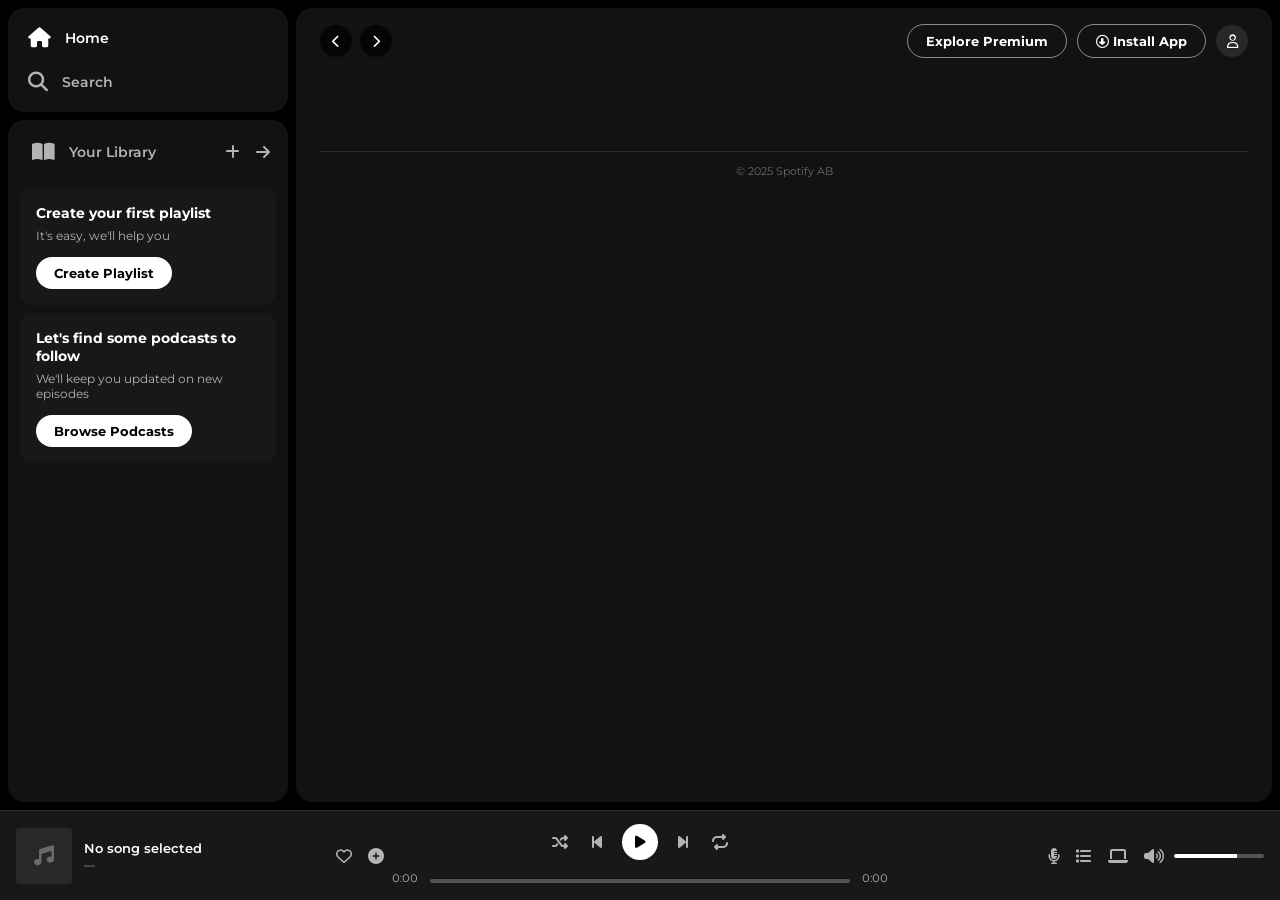
==== web/index.html @ 6a125e08 "." ====
<!DOCTYPE html>
<html lang="en">
<head>
  <meta charset="UTF-8" />
  <meta name="viewport" content="width=device-width, initial-scale=1.0" />
  <title>Spotify – Web Player</title>
  <link rel="stylesheet" href="style.css" />
  <link rel="preconnect" href="https://fonts.googleapis.com" />
  <link rel="preconnect" href="https://fonts.gstatic.com" crossorigin />
  <link href="https://fonts.googleapis.com/css2?family=Circular+Std:wght@400;500;700&family=Montserrat:wght@400;500;600;700;800&display=swap" rel="stylesheet" />
  <link rel="icon" type="image/png" href="./src/assets/images/logo.png">
  <!-- Font Awesome -->
  <link rel="stylesheet" href="https://cdnjs.cloudflare.com/ajax/libs/font-awesome/6.5.0/css/all.min.css" />
  <link rel="stylesheet" href="https://cdnjs.cloudflare.com/ajax/libs/font-awesome/6.5.0/css/all.min.css" integrity="sha512-..." crossorigin="anonymous" referrerpolicy="no-referrer" />
  <meta name="viewport" content="width=device-width, initial-scale=1.0, maximum-scale=1.0, user-scalable=no">
</head>
<body>

  <!-- ========== SIDEBAR ========== -->
  <aside class="sidebar" id="sidebar">
    <div class="sidebar-inner">

      <!-- Nav links -->
      <nav class="nav">
        <a href="#" class="nav-option active" data-section="home">
          <i class="fa-solid fa-house"></i>
          <span>Home</span>
        </a>
        <a href="#" class="nav-option" data-section="search">
          <i class="fa-solid fa-magnifying-glass"></i>
          <span>Search</span>
        </a>
      </nav>

      <!-- Library -->
      <div class="library">
        <div class="library-header">
          <div class="nav-option" style="opacity:1">
            <i class="fa-solid fa-book-open"></i>
            <span>Your Library</span>
          </div>
          <div class="library-actions">
            <button class="icon-btn" title="Create playlist"><i class="fa-solid fa-plus"></i></button>
            <button class="icon-btn" title="Expand"><i class="fa-solid fa-arrow-right"></i></button>
          </div>
        </div>

        <!-- Promo boxes -->
        <div class="promo-box">
          <p class="promo-title">Create your first playlist</p>
          <p class="promo-sub">It's easy, we'll help you</p>
          <button class="pill-btn">Create Playlist</button>
        </div>
        <div class="promo-box">
          <p class="promo-title">Let's find some podcasts to follow</p>
          <p class="promo-sub">We'll keep you updated on new episodes</p>
          <button class="pill-btn">Browse Podcasts</button>
        </div>

        <!-- Playlist items (populated by JS) -->
        <div class="playlist-list" id="playlist-list"></div>
      </div>
    </div>
  </aside>

  <!-- ========== MAIN CONTENT ========== -->
  <main class="main-content" id="main-content">

    <!-- Sticky top nav -->
    <div class="sticky-nav">
      <div class="sticky-nav-left">
        <button class="nav-arrow-btn" id="btn-back"><i class="fa-solid fa-chevron-left"></i></button>
        <button class="nav-arrow-btn" id="btn-fwd"><i class="fa-solid fa-chevron-right"></i></button>
      </div>
      <div class="sticky-nav-right">
        <button class="pill-btn outline hide" id="btn-premium">Explore Premium</button>
        <button class="pill-btn outline" id="btn-install"><i class="fa-regular fa-circle-down"></i> Install App</button>
        <button class="user-btn" id="btn-user"><i class="fa-regular fa-user"></i></button>
      </div>
    </div>

    <!-- Search bar (shown on search section) -->
    <div class="search-section" id="search-section" style="display:none">
      <div class="search-wrapper">
        <i class="fa-solid fa-magnifying-glass search-icon-inner"></i>
        <input type="text" id="search-input" class="search-input" placeholder="What do you want to listen to?" />
      </div>
      <div class="search-results" id="search-results"></div>
    </div>

    <!-- Home section -->
    <div class="home-section" id="home-section">

      <!-- Greeting -->
      <div class="greeting-row" id="greeting-row"></div>

      <!-- Quick picks row -->
      <div class="quick-picks" id="quick-picks"></div>

      <!-- Sections filled by API mock -->
      <div id="sections-container"></div>

      <!-- Footer -->
      <footer class="footer">
        <div class="footer-line"></div>
        <p class="footer-text">© 2025 Spotify AB</p>
      </footer>
    </div>
  </main>

  <!-- ========== MUSIC PLAYER ========== -->
  <div class="music-player" id="music-player">

    <!-- Album info -->
    <div class="album-section">
      <div class="album-art-wrap">
        <img src="" alt="Album Art" class="album-img" id="album-img" />
        <div class="album-art-placeholder" id="album-placeholder">
          <i class="fa-solid fa-music"></i>
        </div>
      </div>
      <div class="album-info">
        <p class="song-title" id="song-title">No song selected</p>
        <p class="artist-name" id="artist-name">—</p>
      </div>
      <div class="album-actions">
        <button class="icon-btn" id="btn-like" title="Save to Liked Songs"><i class="fa-regular fa-heart"></i></button>
        <button class="icon-btn hide" title="Add to queue"><i class="fa-solid fa-circle-plus"></i></button>
      </div>
    </div>

    <!-- Player controls -->
    <div class="player-section">
      <div class="player-controls">
        <button class="ctrl-btn" id="btn-shuffle" title="Shuffle"><i class="fa-solid fa-shuffle"></i></button>
        <button class="ctrl-btn" id="prev-btn" title="Previous"><i class="fa-solid fa-backward-step"></i></button>
        <button class="play-pause-btn" id="play-btn" title="Play/Pause">
          <i class="fa-solid fa-play" id="play-icon"></i>
        </button>
        <button class="ctrl-btn" id="next-btn" title="Next"><i class="fa-solid fa-forward-step"></i></button>
        <button class="ctrl-btn" id="btn-repeat" title="Repeat"><i class="fa-solid fa-repeat"></i></button>
      </div>
      <div class="playback-bar">
        <span class="time-label" id="curr-time">0:00</span>
        <div class="progress-wrap">
          <input type="range" id="progress-bar" class="progress-bar" min="0" max="100" step="0.1" value="0" />
        </div>
        <span class="time-label" id="tot-time">0:00</span>
      </div>
    </div>

    <!-- Volume & extras -->
    <div class="controls-section">
      <button class="ctrl-btn hide" title="Now Playing View"><i class="fa-solid fa-microphone-lines"></i></button>
      <button class="ctrl-btn hide" title="Queue"><i class="fa-solid fa-list"></i></button>
      <button class="ctrl-btn hide" title="Connect to device"><i class="fa-solid fa-laptop"></i></button>
      <div class="volume-group">
        <button class="ctrl-btn" id="btn-mute" title="Mute"><i class="fa-solid fa-volume-high" id="vol-icon"></i></button>
        <input type="range" id="volumeSlider" min="0" max="1" step="0.01" value="0.7" />
      </div>
    </div>
  </div>

  <!-- Hidden audio element -->
  <audio id="audio"></audio>

  <script type="module" src="config.js"></script>
</body>
</html>
---- web/style.css ----
/* ===== RESET & BASE ===== */
*, *::before, *::after { box-sizing: border-box; margin: 0; padding: 0; }

:root {
  --bg-black:     #000000;
  --bg-dark:      #121212;
  --bg-card:      #181818;
  --bg-card-hover:#282828;
  --bg-player:    #181818;
  --accent:       #1DB954;
  --accent-hover: #1ed760;
  --text-primary: #FFFFFF;
  --text-secondary: #b3b3b3;
  --text-muted:   #6a6a6a;
  --border:       rgba(255,255,255,0.1);
  --sidebar-w:    280px;
  --player-h:     90px;
  --radius-sm:    6px;
  --radius-md:    12px;
  --radius-lg:    16px;
  --transition:   0.2s ease;
}

html { scroll-behavior: smooth; }

body {
  font-family: 'Montserrat', sans-serif;
  background: var(--bg-black);
  color: var(--text-primary);
  overflow: hidden;
  height: 100vh;
}

/* ===== LAYOUT GRID ===== */
.layout {
  display: grid;
  grid-template-columns: var(--sidebar-w) 1fr;
  grid-template-rows: 1fr var(--player-h);
  height: 100vh;
  gap: 8px;
  padding: 8px 8px 0 8px;
}

/* ===== SCROLLBAR ===== */
::-webkit-scrollbar { width: 6px; }
::-webkit-scrollbar-track { background: transparent; }
::-webkit-scrollbar-thumb { background: rgba(255,255,255,0.2); border-radius: 3px; }
::-webkit-scrollbar-thumb:hover { background: rgba(255,255,255,0.4); }

/* ===== SIDEBAR ===== */
.sidebar {
  grid-column: 1;
  grid-row: 1;
  display: flex;
  flex-direction: column;
  gap: 8px;
  overflow: hidden;
}

.sidebar-inner {
  display: flex;
  flex-direction: column;
  height: 100%;
  overflow: hidden;
}

.logo-area {
  background: var(--bg-dark);
  border-radius: var(--radius-lg);
  padding: 20px 20px 12px;
}

/* ===== NAV ===== */
.nav {
  background: var(--bg-dark);
  border-radius: var(--radius-lg);
  padding: 10px 8px;
  display: flex;
  flex-direction: column;
  gap: 4px;
  margin-top: 0;
}

.nav-option {
  display: flex;
  align-items: center;
  gap: 14px;
  padding: 10px 12px;
  border-radius: var(--radius-sm);
  color: var(--text-secondary);
  text-decoration: none;
  font-size: 14px;
  font-weight: 600;
  transition: color var(--transition), background var(--transition);
  cursor: pointer;
  user-select: none;
}

.nav-option:hover { color: var(--text-primary); background: rgba(255,255,255,0.05); }
.nav-option.active { color: var(--text-primary); }
.nav-option i { font-size: 20px; flex-shrink: 0; }

/* ===== LIBRARY ===== */
.library {
  background: var(--bg-dark);
  border-radius: var(--radius-lg);
  padding: 12px 8px;
  flex: 1;
  overflow-y: auto;
  margin-top: 8px;
}

.library-header {
  display: flex;
  justify-content: space-between;
  align-items: center;
  padding: 0 4px 8px;
}

.library-actions {
  display: flex;
  gap: 4px;
}

/* ===== PROMO BOXES ===== */
.promo-box {
  background: var(--bg-card);
  border-radius: var(--radius-md);
  padding: 16px;
  margin: 8px 4px;
}

.promo-title { font-size: 14px; font-weight: 700; margin-bottom: 6px; }
.promo-sub   { font-size: 12px; color: var(--text-secondary); margin-bottom: 14px; }

/* ===== PLAYLIST LIST ===== */
.playlist-list { padding: 4px; }
.playlist-item {
  display: flex;
  align-items: center;
  gap: 12px;
  padding: 8px;
  border-radius: var(--radius-sm);
  cursor: pointer;
  transition: background var(--transition);
}
.playlist-item:hover { background: var(--bg-card-hover); }
.playlist-item img {
  width: 44px;
  height: 44px;
  border-radius: 4px;
  object-fit: cover;
  flex-shrink: 0;
}
.playlist-item-info { overflow: hidden; }
.playlist-item-name  { font-size: 13px; font-weight: 600; white-space: nowrap; overflow: hidden; text-overflow: ellipsis; }
.playlist-item-meta  { font-size: 11px; color: var(--text-secondary); }

/* ===== MAIN CONTENT ===== */
.main-content {
  grid-column: 2;
  grid-row: 1;
  background: var(--bg-dark);
  border-radius: var(--radius-lg);
  overflow-y: auto;
  padding: 0 24px 40px;
  position: relative;
}

/* ===== STICKY NAV ===== */
.sticky-nav {
  position: sticky;
  top: 0;
  background: var(--bg-dark);
  display: flex;
  justify-content: space-between;
  align-items: center;
  padding: 16px 0;
  z-index: 100;
  border-bottom: 1px solid transparent;
  transition: border-color 0.3s;
}

.sticky-nav.scrolled { border-bottom-color: var(--border); }

.sticky-nav-left { display: flex; gap: 8px; }
.sticky-nav-right { display: flex; align-items: center; gap: 10px; }

.nav-arrow-btn {
  width: 32px; height: 32px;
  border-radius: 50%;
  background: rgba(0,0,0,0.7);
  border: none;
  color: var(--text-primary);
  cursor: pointer;
  display: flex; align-items: center; justify-content: center;
  font-size: 13px;
  transition: background var(--transition);
}
.nav-arrow-btn:hover { background: rgba(255,255,255,0.15); }

.user-btn {
  width: 32px; height: 32px;
  border-radius: 50%;
  background: #282828;
  border: none;
  color: var(--text-primary);
  cursor: pointer;
  display: flex; align-items: center; justify-content: center;
  font-size: 13px;
  transition: background var(--transition);
}
.user-btn:hover { background: #3e3e3e; transform: scale(1.05); }

/* ===== GREETING ===== */
.greeting-row {
  margin-bottom: 20px;
}

.greeting-row h1 {
  font-size: 28px;
  font-weight: 800;
  margin-bottom: 0;
}

/* ===== QUICK PICKS ===== */
.quick-picks {
  display: grid;
  grid-template-columns: repeat(auto-fill, minmax(220px, 1fr));
  gap: 8px;
  margin-bottom: 32px;
}

.quick-pick-card {
  background: var(--bg-card);
  border-radius: var(--radius-sm);
  display: flex;
  align-items: center;
  gap: 12px;
  cursor: pointer;
  overflow: hidden;
  transition: background var(--transition);
  position: relative;
}
.quick-pick-card:hover { background: var(--bg-card-hover); }

.quick-pick-img {
  width: 56px; height: 56px;
  object-fit: cover;
  flex-shrink: 0;
  background: #333;
  display: flex; align-items: center; justify-content: center;
  font-size: 22px;
  color: var(--text-secondary);
}

.quick-pick-img img {
  width: 100%; height: 100%;
  object-fit: cover;
}

.quick-pick-name {
  font-size: 13px;
  font-weight: 700;
  flex: 1;
  padding-right: 8px;
}

.quick-pick-play {
  position: absolute;
  right: 12px;
  width: 40px; height: 40px;
  border-radius: 50%;
  background: var(--accent);
  border: none;
  color: #000;
  font-size: 14px;
  cursor: pointer;
  display: flex; align-items: center; justify-content: center;
  opacity: 0;
  transform: translateY(4px);
  transition: opacity 0.2s, transform 0.2s, background 0.2s;
  box-shadow: 0 8px 16px rgba(0,0,0,0.3);
}
.quick-pick-card:hover .quick-pick-play {
  opacity: 1; transform: translateY(0);
}
.quick-pick-play:hover { background: var(--accent-hover); transform: scale(1.06) !important; }

/* ===== SECTION HEADERS ===== */
.section-header {
  display: flex;
  justify-content: space-between;
  align-items: center;
  margin: 0 0 16px;
}
.section-header h2 { font-size: 22px; font-weight: 800; }
.section-header a  {
  font-size: 12px;
  font-weight: 700;
  color: var(--text-secondary);
  text-decoration: none;
  text-transform: uppercase;
  letter-spacing: 0.1em;
  transition: color var(--transition);
}
.section-header a:hover { color: var(--text-primary); text-decoration: underline; }

/* ===== CARDS ROW ===== */
.cards-row {
  display: flex;
  gap: 16px;
  overflow-x: auto;
  padding-bottom: 16px;
  margin-bottom: 32px;
  scroll-snap-type: x mandatory;
}
.cards-row::-webkit-scrollbar { height: 0; }

/* ===== CARD ===== */
.card {
  background: var(--bg-card);
  border-radius: var(--radius-md);
  padding: 16px;
  min-width: 160px;
  max-width: 200px;
  flex-shrink: 0;
  cursor: pointer;
  scroll-snap-align: start;
  transition: background var(--transition);
  position: relative;
}
.card:hover { background: var(--bg-card-hover); }

.card-img-wrap {
  position: relative;
  margin-bottom: 14px;
}

.card-img {
  width: 100%;
  aspect-ratio: 1;
  border-radius: var(--radius-sm);
  object-fit: cover;
  display: block;
  background: #333;
}

.card-play-btn {
  position: absolute;
  bottom: 8px; right: 8px;
  width: 44px; height: 44px;
  border-radius: 50%;
  background: var(--accent);
  border: none;
  color: #000;
  font-size: 16px;
  cursor: pointer;
  display: flex; align-items: center; justify-content: center;
  opacity: 0;
  transform: translateY(8px);
  transition: opacity 0.25s, transform 0.25s, background 0.2s;
  box-shadow: 0 8px 24px rgba(0,0,0,0.5);
}
.card:hover .card-play-btn { opacity: 1; transform: translateY(0); }
.card-play-btn:hover { background: var(--accent-hover); transform: scale(1.06) !important; }

.card-title {
  font-size: 14px;
  font-weight: 700;
  margin-bottom: 4px;
  /* One line limit */
  white-space: nowrap;
  overflow: hidden;
  text-overflow: ellipsis;
  display: block; 
}

.card-info {
  font-size: 12px;
  color: var(--text-secondary);
  /* Two line limit */
  overflow: hidden;
  display: -webkit-box;
  -webkit-line-clamp: 2;
  -webkit-box-orient: vertical;
  /* Fallback for very old browsers */
  max-height: 36px; 
  line-height: 18px; 
}

/* Artist card circular image */
.card.artist .card-img { border-radius: 50%; }

/* ===== SEARCH ===== */
.search-section { padding: 0; margin-bottom: 24px; }

.search-wrapper {
  position: relative;
  margin-bottom: 24px;
}

.search-icon-inner {
  position: absolute;
  left: 16px; top: 50%;
  transform: translateY(-50%);
  color: var(--text-muted);
  font-size: 16px;
  pointer-events: none;
}

.search-input {
  width: 100%;
  padding: 14px 16px 14px 46px;
  background: #2a2a2a;
  border: none;
  border-radius: 30px;
  color: var(--text-primary);
  font-family: 'Montserrat', sans-serif;
  font-size: 14px;
  font-weight: 600;
  outline: none;
  transition: background var(--transition);
}
.search-input:focus { background: #333; }
.search-input::placeholder { color: var(--text-muted); }

.search-results { display: flex; flex-direction: column; gap: 6px; }

.search-result-item {
  display: flex;
  align-items: center;
  gap: 14px;
  padding: 8px 12px;
  border-radius: var(--radius-sm);
  cursor: pointer;
  transition: background var(--transition);
}
.search-result-item:hover { background: var(--bg-card-hover); }

.search-result-item img {
  width: 44px; height: 44px;
  border-radius: 4px;
  object-fit: cover;
  background: #333;
}
.search-result-info .result-name   { font-size: 14px; font-weight: 600; }
.search-result-info .result-artist { font-size: 12px; color: var(--text-secondary); }

/* ===== FOOTER ===== */
.footer {
  padding: 24px 0 60px;
  display: flex;
  flex-direction: column;
  align-items: center;
  gap: 12px;
}
.footer-line {
  width: 100%;
  height: 1px;
  background: var(--border);
}
.footer-text { font-size: 11px; color: var(--text-muted); }

/* ===== MUSIC PLAYER ===== */
.music-player {
  grid-column: 1 / -1;
  grid-row: 2;
  background: var(--bg-player);
  border-top: 1px solid var(--border);
  display: flex;
  align-items: center;
  justify-content: space-between;
  padding: 0 16px;
  height: var(--player-h);
  position: relative;
  z-index: 200;
}

/* Album section */
.album-section {
  display: flex;
  align-items: center;
  gap: 12px;
  width: 30%;
  min-width: 180px;
}

.album-art-wrap {
  position: relative;
  width: 56px; height: 56px;
  border-radius: 4px;
  overflow: hidden;
  flex-shrink: 0;
  background: #333;
}

.album-img {
  width: 100%; height: 100%;
  object-fit: cover;
  display: none;
}

.album-art-placeholder {
  width: 100%; height: 100%;
  display: flex; align-items: center; justify-content: center;
  background: #282828;
  color: var(--text-muted);
  font-size: 20px;
}

.album-info { flex: 1; overflow: hidden; }
.song-title  { font-size: 13px; font-weight: 600; white-space: nowrap; overflow: hidden; text-overflow: ellipsis; }
.artist-name { font-size: 11px; color: var(--text-secondary); margin-top: 2px; }
.album-actions { display: flex; gap: 4px; flex-shrink: 0; }

/* Player section */
.player-section {
  display: flex;
  flex-direction: column;
  align-items: center;
  gap: 8px;
  width: 40%;
}

.player-controls {
  display: flex;
  align-items: center;
  gap: 16px;
}

.ctrl-btn {
  background: none;
  border: none;
  color: var(--text-secondary);
  cursor: pointer;
  font-size: 16px;
  padding: 4px;
  transition: color var(--transition), transform var(--transition);
  display: flex; align-items: center; justify-content: center;
}
.ctrl-btn:hover { color: var(--text-primary); transform: scale(1.1); }
.ctrl-btn.active { color: var(--accent); }

.play-pause-btn {
  width: 36px; height: 36px;
  border-radius: 50%;
  background: var(--text-primary);
  border: none;
  color: #000;
  font-size: 14px;
  cursor: pointer;
  display: flex; align-items: center; justify-content: center;
  transition: transform 0.15s, background 0.15s;
  flex-shrink: 0;
}
.play-pause-btn:hover { transform: scale(1.07); background: #e0e0e0; }

/* Playback bar */
.playback-bar {
  display: flex;
  align-items: center;
  gap: 10px;
  width: 100%;
}

.time-label {
  font-size: 11px;
  color: var(--text-secondary);
  flex-shrink: 0;
  min-width: 30px;
  text-align: center;
  font-variant-numeric: tabular-nums;
}

.progress-wrap { flex: 1; position: relative; }

/* ===== RANGE INPUTS ===== */
input[type=range] {
  -webkit-appearance: none;
  appearance: none;
  width: 100%;
  height: 4px;
  background: #535353;
  border-radius: 2px;
  cursor: pointer;
  outline: none;
  transition: background 0.2s;
}

input[type=range]::-webkit-slider-thumb {
  -webkit-appearance: none;
  width: 12px; height: 12px;
  border-radius: 50%;
  background: #fff;
  opacity: 0;
  transition: opacity 0.2s, transform 0.2s;
}

.playback-bar:hover input[type=range]::-webkit-slider-thumb,
.volume-group:hover #volumeSlider::-webkit-slider-thumb {
  opacity: 1;
}

input[type=range]::-webkit-slider-thumb:hover { transform: scale(1.3); }

input[type=range]::-moz-range-thumb {
  width: 12px; height: 12px;
  border-radius: 50%;
  background: #fff;
  border: none;
  cursor: pointer;
}

/* Progress filled via JS custom property */
#progress-bar {
  background: linear-gradient(to right, #fff var(--val, 0%), #535353 var(--val, 0%));
}
#progress-bar:hover {
  background: linear-gradient(to right, var(--accent) var(--val, 0%), #535353 var(--val, 0%));
}
#progress-bar:hover::-webkit-slider-thumb { opacity: 1; }

#volumeSlider {
  width: 90px;
  background: linear-gradient(to right, #fff var(--val, 70%), #535353 var(--val, 70%));
}
#volumeSlider:hover {
  background: linear-gradient(to right, var(--accent) var(--val, 70%), #535353 var(--val, 70%));
}

/* Controls section */
.controls-section {
  display: flex;
  align-items: center;
  justify-content: flex-end;
  gap: 8px;
  width: 30%;
}

.volume-group {
  display: flex;
  align-items: center;
  gap: 6px;
}

/* ===== BUTTONS ===== */
.pill-btn {
  background: #fff;
  color: #000;
  border: none;
  border-radius: 100px;
  padding: 8px 18px;
  font-family: 'Montserrat', sans-serif;
  font-size: 13px;
  font-weight: 700;
  cursor: pointer;
  transition: transform 0.15s, background 0.15s;
  white-space: nowrap;
}
.pill-btn:hover { transform: scale(1.04); background: #e8e8e8; }

.pill-btn.outline {
  background: transparent;
  color: #fff;
  border: 1px solid rgba(255,255,255,0.5);
}
.pill-btn.outline:hover { border-color: #fff; background: transparent; transform: scale(1.04); }

.icon-btn {
  background: none;
  border: none;
  color: var(--text-secondary);
  cursor: pointer;
  font-size: 16px;
  padding: 6px;
  border-radius: 50%;
  display: flex; align-items: center; justify-content: center;
  transition: color var(--transition), background var(--transition);
}
.icon-btn:hover { color: var(--text-primary); background: rgba(255,255,255,0.07); }
.icon-btn.liked { color: var(--accent); }

/* ===== LOADING SKELETON ===== */
.skeleton {
  background: linear-gradient(90deg, #282828 25%, #333 50%, #282828 75%);
  background-size: 400% 100%;
  animation: shimmer 1.4s infinite;
  border-radius: var(--radius-sm);
}

@keyframes shimmer {
  0%   { background-position: 100% 50%; }
  100% { background-position: 0%   50%; }
}

/* ===== TOAST ===== */
.toast {
  position: fixed;
  bottom: 100px;
  left: 50%;
  transform: translateX(-50%) translateY(20px);
  background: #282828;
  color: #fff;
  padding: 12px 20px;
  border-radius: 4px;
  font-size: 13px;
  font-weight: 600;
  opacity: 0;
  pointer-events: none;
  transition: opacity 0.3s, transform 0.3s;
  z-index: 9999;
  white-space: nowrap;
}
.toast.show { opacity: 1; transform: translateX(-50%) translateY(0); }

/* ===== UTILITY ===== */
.hide { display: none !important; }

@media (min-width: 1000px) { .hide { display: flex !important; } }
@media (max-width: 900px) {
  :root { --sidebar-w: 72px; }
  .sidebar .logo-area { padding: 12px; }
  .spotify-logo { height: 28px; }
  .nav-option span, .library-header span, .promo-box, .playlist-list { display: none; }
  .nav-option { justify-content: center; }
  .library { overflow: hidden; }
}
@media (max-width: 640px) {
  .sidebar { display: none; }
  .layout { grid-template-columns: 1fr; }
  .album-section { width: 40%; }
  .controls-section { display: none; }
}

/* ===== ANIMATIONS ===== */
@keyframes fadeInUp {
  from { opacity: 0; transform: translateY(16px); }
  to   { opacity: 1; transform: translateY(0); }
}

.card, .quick-pick-card {
  animation: fadeInUp 0.3s ease both;
}

/* Make the body use grid layout */
body {
  display: grid;
  grid-template-columns: var(--sidebar-w) 1fr;
  grid-template-rows: 1fr var(--player-h);
  height: 100vh;
  gap: 8px;
  padding: 8px 8px 0 8px;
  overflow: hidden;
}

.sidebar { grid-column: 1; grid-row: 1; }
.main-content { grid-column: 2; grid-row: 1; }
.music-player {
  grid-column: 1 / -1;
  grid-row: 2;
  margin: 0 -8px;
  width: calc(100% + 16px);
}
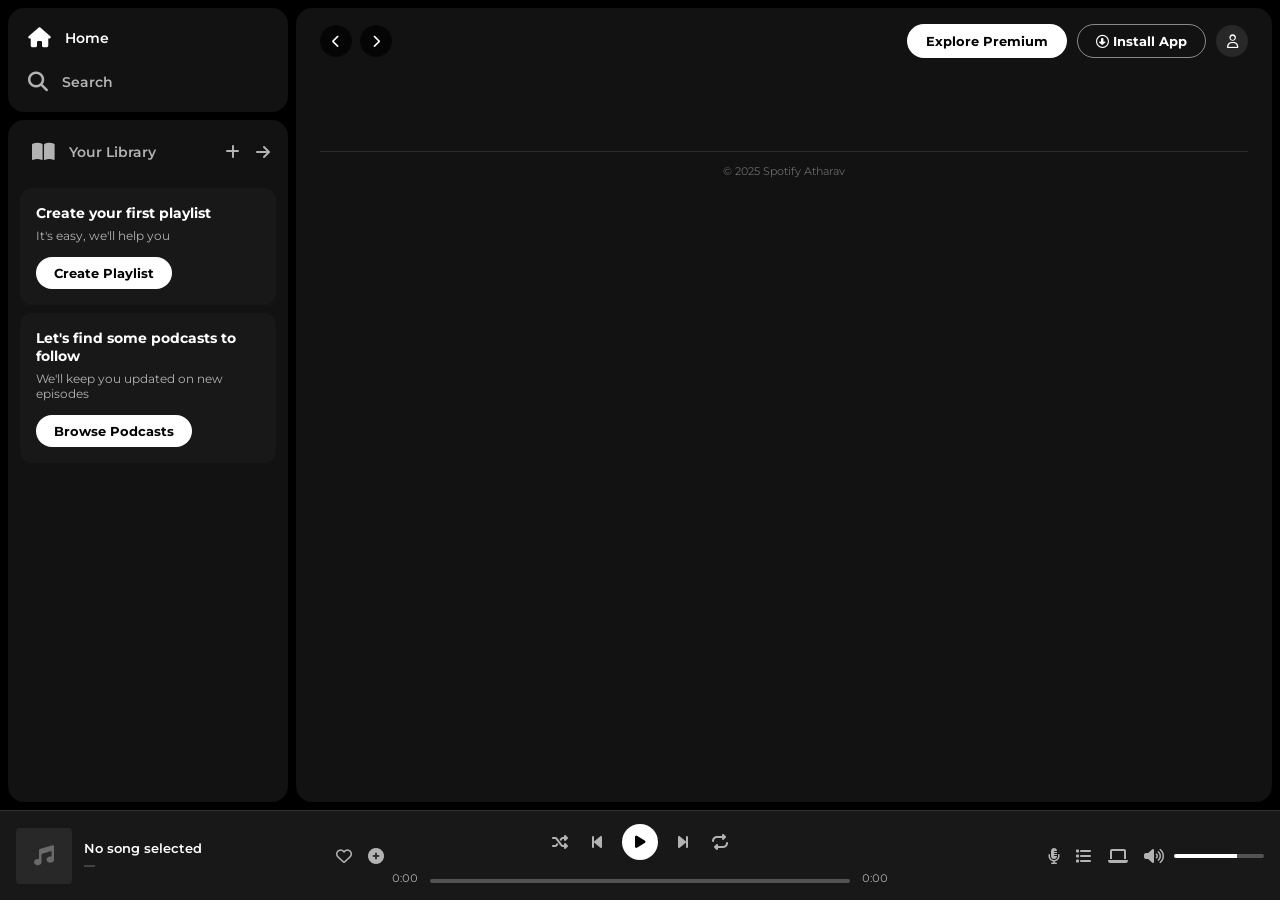
==== commit 68289406: "." ====
--- a/web/index.html
+++ b/web/index.html
@@ -8,10 +8,9 @@
   <link rel="preconnect" href="https://fonts.googleapis.com" />
   <link rel="preconnect" href="https://fonts.gstatic.com" crossorigin />
   <link href="https://fonts.googleapis.com/css2?family=Circular+Std:wght@400;500;700&family=Montserrat:wght@400;500;600;700;800&display=swap" rel="stylesheet" />
-  <link rel="icon" type="image/png" href="./src/assets/images/logo.png">
+  <link rel="icon" type="image/png" href="./assets/images/logo.png">
   <!-- Font Awesome -->
   <link rel="stylesheet" href="https://cdnjs.cloudflare.com/ajax/libs/font-awesome/6.5.0/css/all.min.css" />
-  <link rel="stylesheet" href="https://cdnjs.cloudflare.com/ajax/libs/font-awesome/6.5.0/css/all.min.css" integrity="sha512-..." crossorigin="anonymous" referrerpolicy="no-referrer" />
   <meta name="viewport" content="width=device-width, initial-scale=1.0, maximum-scale=1.0, user-scalable=no">
 </head>
 <body>
@@ -73,7 +72,7 @@
         <button class="nav-arrow-btn" id="btn-fwd"><i class="fa-solid fa-chevron-right"></i></button>
       </div>
       <div class="sticky-nav-right">
-        <button class="pill-btn outline hide" id="btn-premium">Explore Premium</button>
+        <button class="pill-btn outline hide" id="btn-premium" style="background-color: white; color: black;">Explore Premium</button>
         <button class="pill-btn outline" id="btn-install"><i class="fa-regular fa-circle-down"></i> Install App</button>
         <button class="user-btn" id="btn-user"><i class="fa-regular fa-user"></i></button>
       </div>
@@ -97,13 +96,13 @@
       <!-- Quick picks row -->
       <div class="quick-picks" id="quick-picks"></div>
 
-      <!-- Sections filled by API mock -->
+      
       <div id="sections-container"></div>
 
       <!-- Footer -->
       <footer class="footer">
         <div class="footer-line"></div>
-        <p class="footer-text">© 2025 Spotify AB</p>
+        <p class="footer-text">© 2025 Spotify Atharav</p>
       </footer>
     </div>
   </main>
@@ -164,6 +163,6 @@
   <!-- Hidden audio element -->
   <audio id="audio"></audio>
 
-  <script type="module" src="config.js"></script>
+  <script src="script.js" defer></script>
 </body>
 </html>
--- a/web/style.css
+++ b/web/style.css
@@ -1,4 +1,4 @@
-/* ===== RESET & BASE ===== */
+
 *, *::before, *::after { box-sizing: border-box; margin: 0; padding: 0; }
 
 :root {
